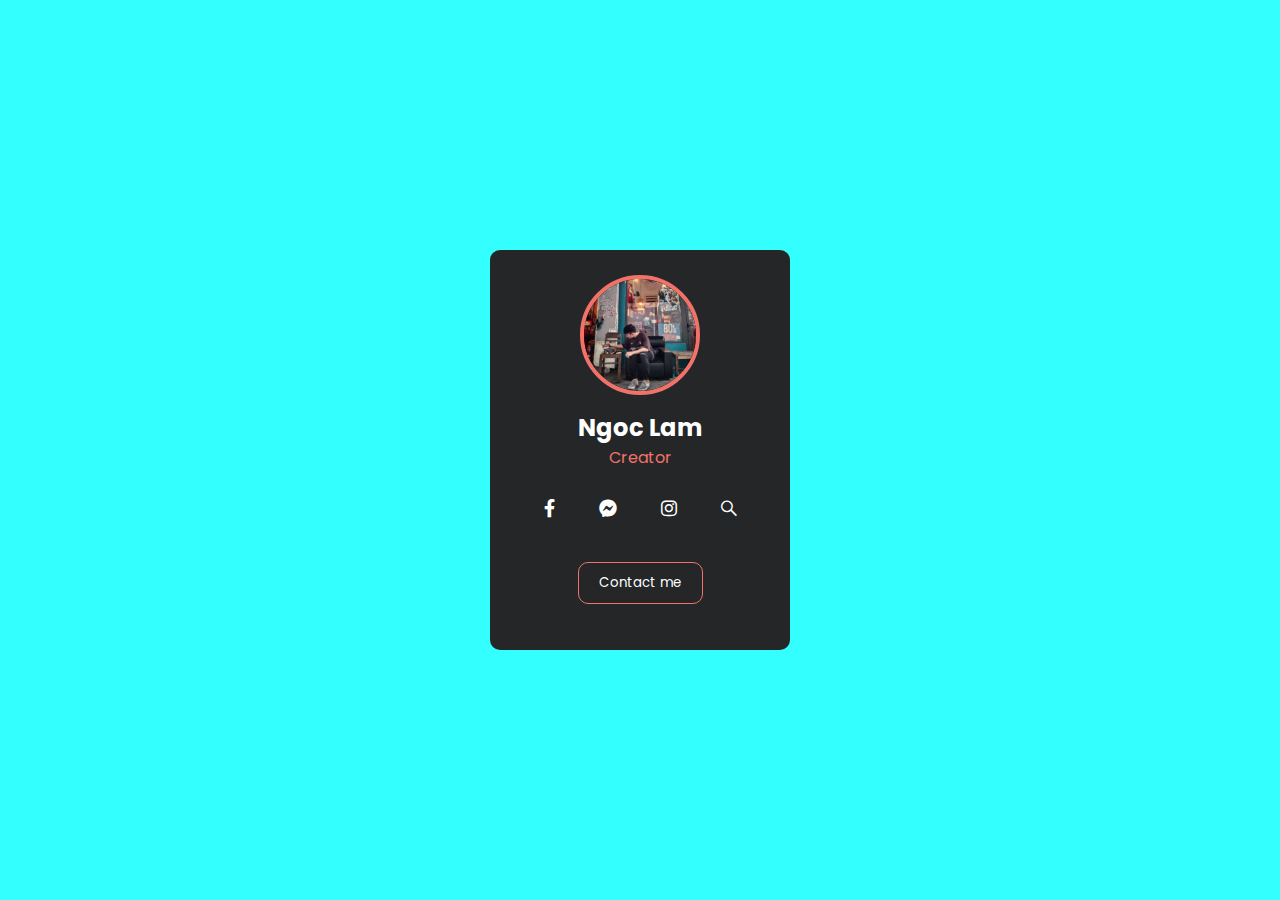
==== index.html @ b33a8c47 "Add files via upload" ====
<!DOCTYPE html>
<html lang="en">
	<head>
		<meta charset="UTF-8" />
		<meta http-equiv="X-UA-Compatible" content="IE=edge" />
		<meta name="viewport" content="width=device-width, initial-scale=1.0" />
		<title>This is my profile!</title>
		<link
			rel="stylesheet"
			href="https://cdnjs.cloudflare.com/ajax/libs/font-awesome/6.0.0-beta2/css/all.min.css"
	
		/>
		<link rel="stylesheet" href="style.css" />
        
	</head>
	<body>
		<div class="card">
			<div class="card__img">
				<img src="anh.jpg" alt="" />
			</div>
			<h2>Ngoc Lam</h2>
			<p>Creator</p>
			<div class="card__social">
				<a target="_black" href="https://www.facebook.com/profile.php?id=100015124416169">
					<i class="fab fa-facebook-f"></i>
				</a>
				<a target="_black" href="https://www.messenger.com/t/100015124416169">
					<i class="fab fa-facebook-messenger"></i>
				</a>
				<a target="_black" href="https://www.instagram.com/laamvku/">
					<i class="fab fa-instagram"></i>
				</a>
					<a target="_black" href="https://f3.cool/LaamVKU/?hl=vi&fbclid=IwAR1S8LkSr3MTjfTUKrfkQqyv8z5fceFJWjaebXKOq6XvGIqvrktJvfbI4To">
					<i class="fab fa-sistrix"></i>
				</a>
			</div>
			<button>Contact me</button>
		</div>
---- style.css ----
@import url('https://fonts.googleapis.com/css?family=Poppins:400,500,600,700&display=swap');

:root {
	--pink-color: #f2726a;
}

* {
	margin: 0;
	padding: 0;
	box-sizing: border-box;
	font-family: 'Poppins', sans-serif;
}

body {
	height: 100vh;
	background: linear-gradient(45deg,#33FFFF, #33FFFF);
	display: flex;
	justify-content: center;
	align-items: center;
}

.card {
	width: 300px;
	height: 400px;
	border-radius: 10px;
	text-align: center;
	background-color: #242628;
	overflow: hidden;
	margin: 0 30px;
}

.card__img {
	width: 120px;
	height: 120px;
	overflow: hidden;
	transition: 0.25s;
	margin: 0 auto;
	transform: translateY(25px);
	border-radius: 50%;
	border: 4px solid var(--pink-color);
	cursor: pointer;
}

.card__img:hover {
	width: 100%;
	height: 100%;
	border-radius: unset;
	border: unset;
	transform: unset;
}

img {
	width: 100%;
	height: 100%;
	object-fit: cover;
	object-position: center;
}

h2 {
	color: white;
	margin-top: 40px;
}

p {
	color: var(--pink-color);
}

.card__social a {
	text-decoration: none;
	color: white;
	margin: 25px 20px 40px;
	display: inline-block;
	font-size: 18px;
	transition: 0.25s;
}

.card__social a:hover {
	color: var(--pink-color);
}

button {
	outline: none;
	border: none;
	color: white;
	background-color: transparent;
	border: 1px solid var(--pink-color);
	padding: 10px 20px;
	border-radius: inherit;
	cursor: pointer;
	transition: 0.25s;
}

button:hover {
	background-color: var(--pink-color);
}
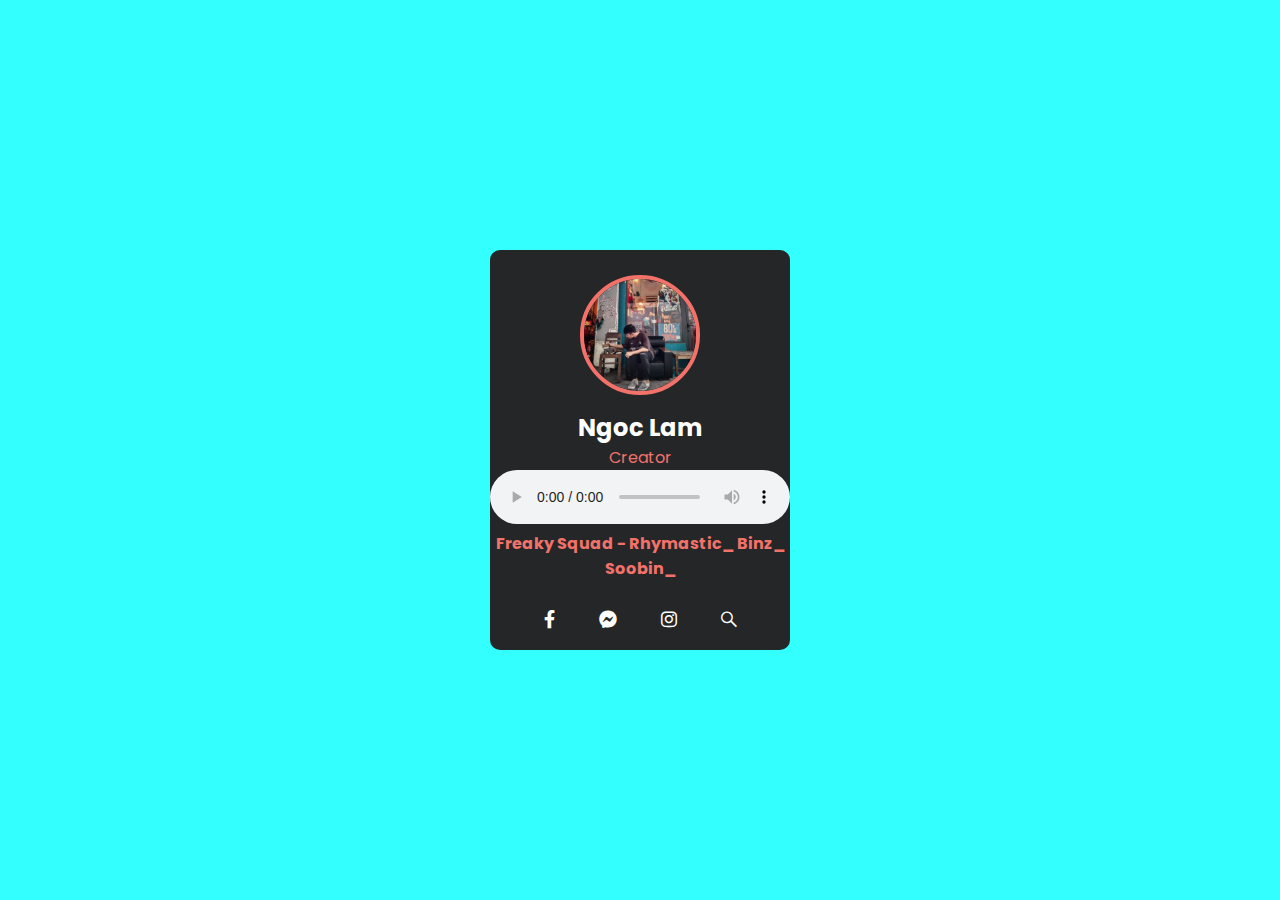
==== commit f19f636c: "Add files via upload" ====
--- a/index.html
+++ b/index.html
@@ -4,12 +4,13 @@
 		<meta charset="UTF-8" />
 		<meta http-equiv="X-UA-Compatible" content="IE=edge" />
 		<meta name="viewport" content="width=device-width, initial-scale=1.0" />
-		<title>This is my profile!</title>
+		<title>This is my profile</title>
 		<link
 			rel="stylesheet"
 			href="https://cdnjs.cloudflare.com/ajax/libs/font-awesome/6.0.0-beta2/css/all.min.css"
 	
 		/>
+		<link rel="shortcut icon" href="./favicon.ico">
 		<link rel="stylesheet" href="style.css" />
         
 	</head>
@@ -20,6 +21,13 @@
 			</div>
 			<h2>Ngoc Lam</h2>
 			<p>Creator</p>
+			</p>
+			<p>
+				<audio controls autoplay>
+					<source src="/Freaky Squad - Rhymastic_ Binz_ Soobin_.mp3" type="audio/mp3">
+					</audio>
+					<strong>Freaky Squad - Rhymastic_ Binz_ Soobin_</strong>
+			</p>
 			<div class="card__social">
 				<a target="_black" href="https://www.facebook.com/profile.php?id=100015124416169">
 					<i class="fab fa-facebook-f"></i>
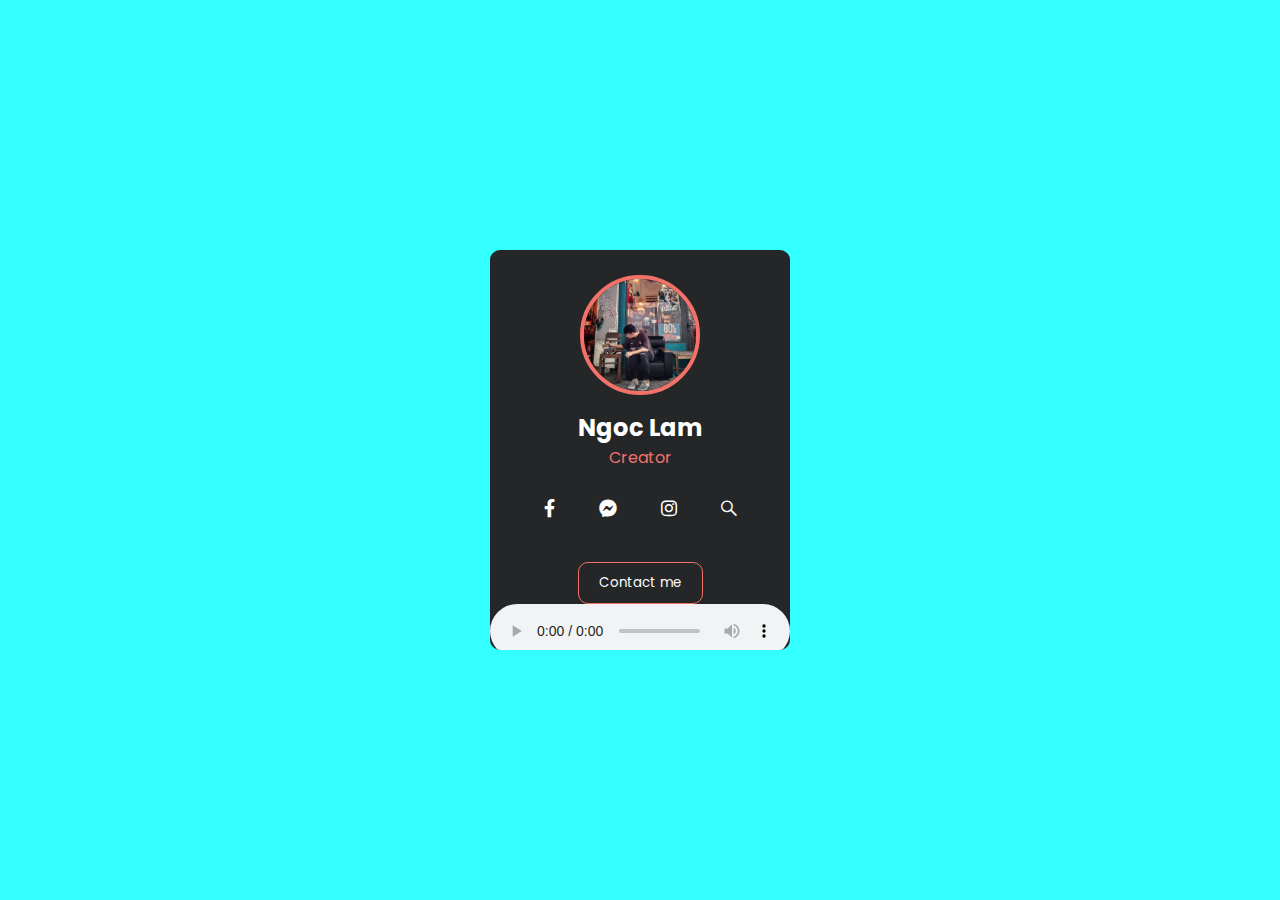
==== commit af82ba26: "Add files via upload" ====
--- a/index.html
+++ b/index.html
@@ -15,19 +15,15 @@
         
 	</head>
 	<body>
+		
 		<div class="card">
 			<div class="card__img">
 				<img src="anh.jpg" alt="" />
 			</div>
 			<h2>Ngoc Lam</h2>
 			<p>Creator</p>
-			</p>
-			<p>
-				<audio controls autoplay>
-					<source src="/Freaky Squad - Rhymastic_ Binz_ Soobin_.mp3" type="audio/mp3">
-					</audio>
-					<strong>Freaky Squad - Rhymastic_ Binz_ Soobin_</strong>
-			</p>
+			
+			
 			<div class="card__social">
 				<a target="_black" href="https://www.facebook.com/profile.php?id=100015124416169">
 					<i class="fab fa-facebook-f"></i>
@@ -41,8 +37,16 @@
 					<a target="_black" href="https://f3.cool/LaamVKU/?hl=vi&fbclid=IwAR1S8LkSr3MTjfTUKrfkQqyv8z5fceFJWjaebXKOq6XvGIqvrktJvfbI4To">
 					<i class="fab fa-sistrix"></i>
 				</a>
+				
 			</div>
 			<button>Contact me</button>
+			<body>
+				<p>
+					<audio controls autoplay>
+						<source src="/Freaky Squad - Rhymastic_ Binz_ Soobin_.mp3" type="audio/mp3">
+						</audio>
+						<strong>Freaky Squad - Rhymastic_ Binz_ Soobin_</strong>
+				</p>
 		</div>
 		
 			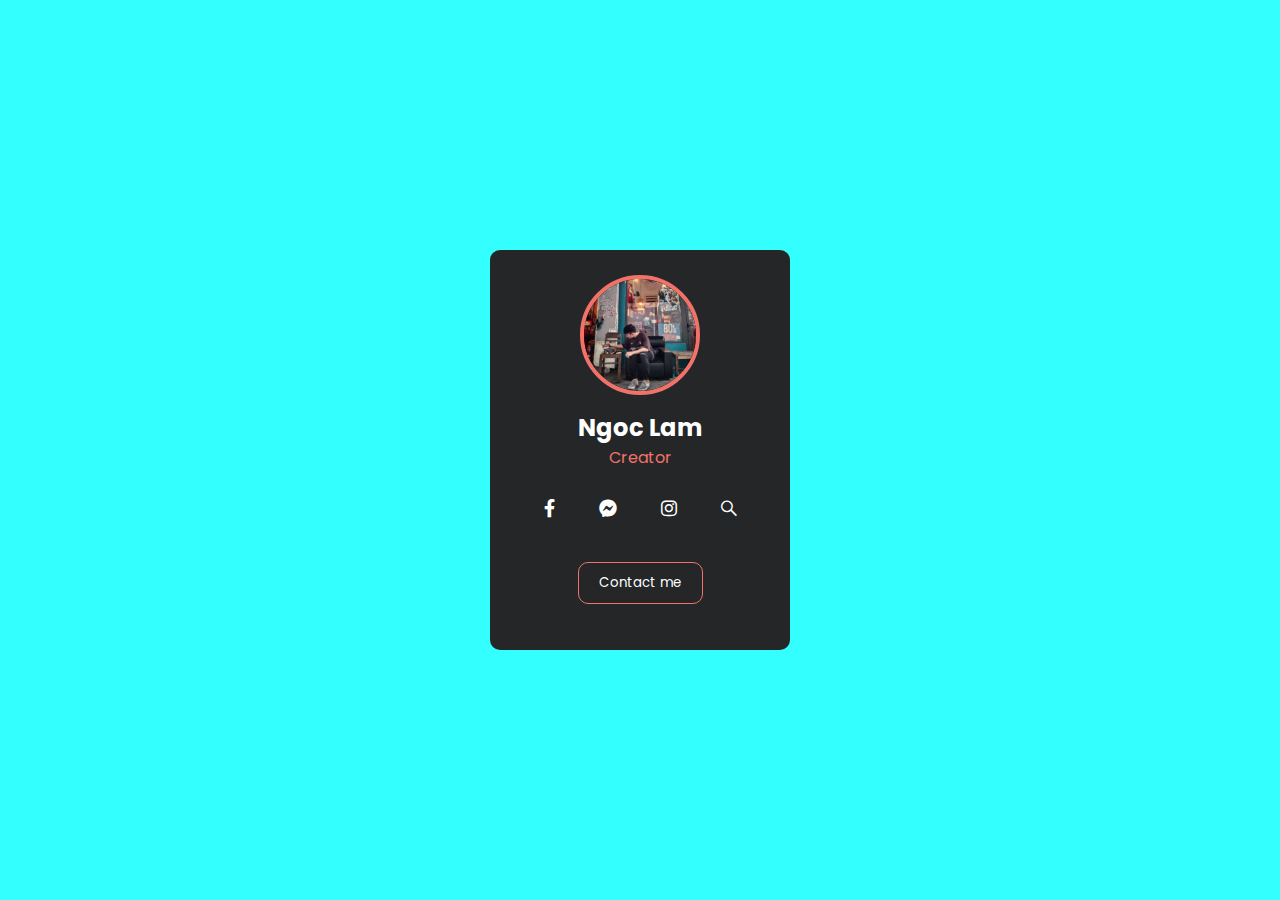
==== commit 5e9006fc: "Add files via upload" ====
--- a/index.html
+++ b/index.html
@@ -40,13 +40,8 @@
 				
 			</div>
 			<button>Contact me</button>
-			<body>
-				<p>
-					<audio controls autoplay>
-						<source src="/Freaky Squad - Rhymastic_ Binz_ Soobin_.mp3" type="audio/mp3">
-						</audio>
-						<strong>Freaky Squad - Rhymastic_ Binz_ Soobin_</strong>
-				</p>
+			
+				
 		</div>
 		
 			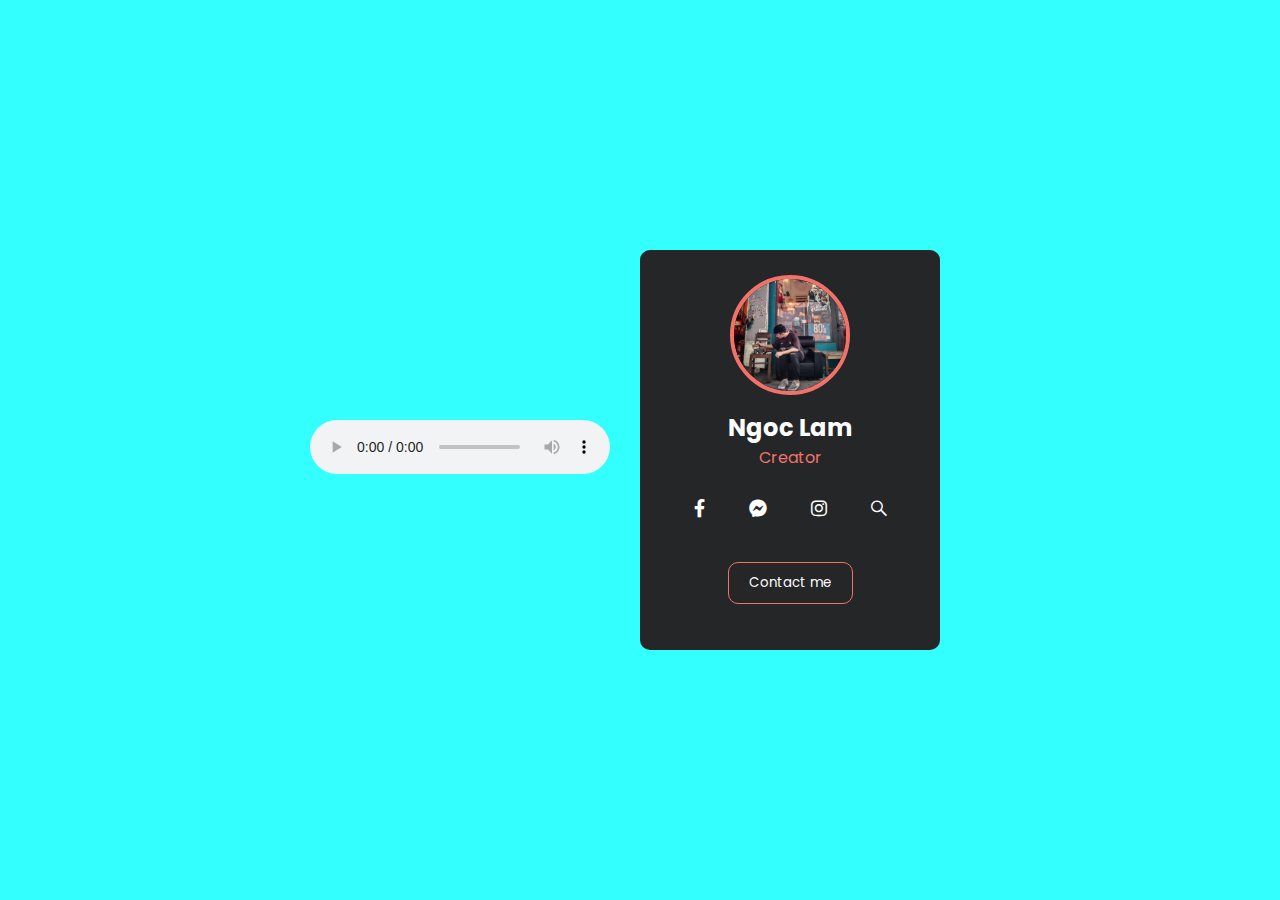
==== commit e7716038: "Add files via upload" ====
--- a/index.html
+++ b/index.html
@@ -15,7 +15,17 @@
         
 	</head>
 	<body>
+		<p>
+			<audio controls autoplay>
+				<source src="/Freaky Squad - Rhymastic_ Binz_ Soobin_.mp3" type="audio/mp3">
+				</audio>
+				
+		</p>
+	</body>
+	<body>
 		
+				
+		</p>
 		<div class="card">
 			<div class="card__img">
 				<img src="anh.jpg" alt="" />
@@ -40,8 +50,7 @@
 				
 			</div>
 			<button>Contact me</button>
+			</div>
 			
-				
-		</div>
 		
 			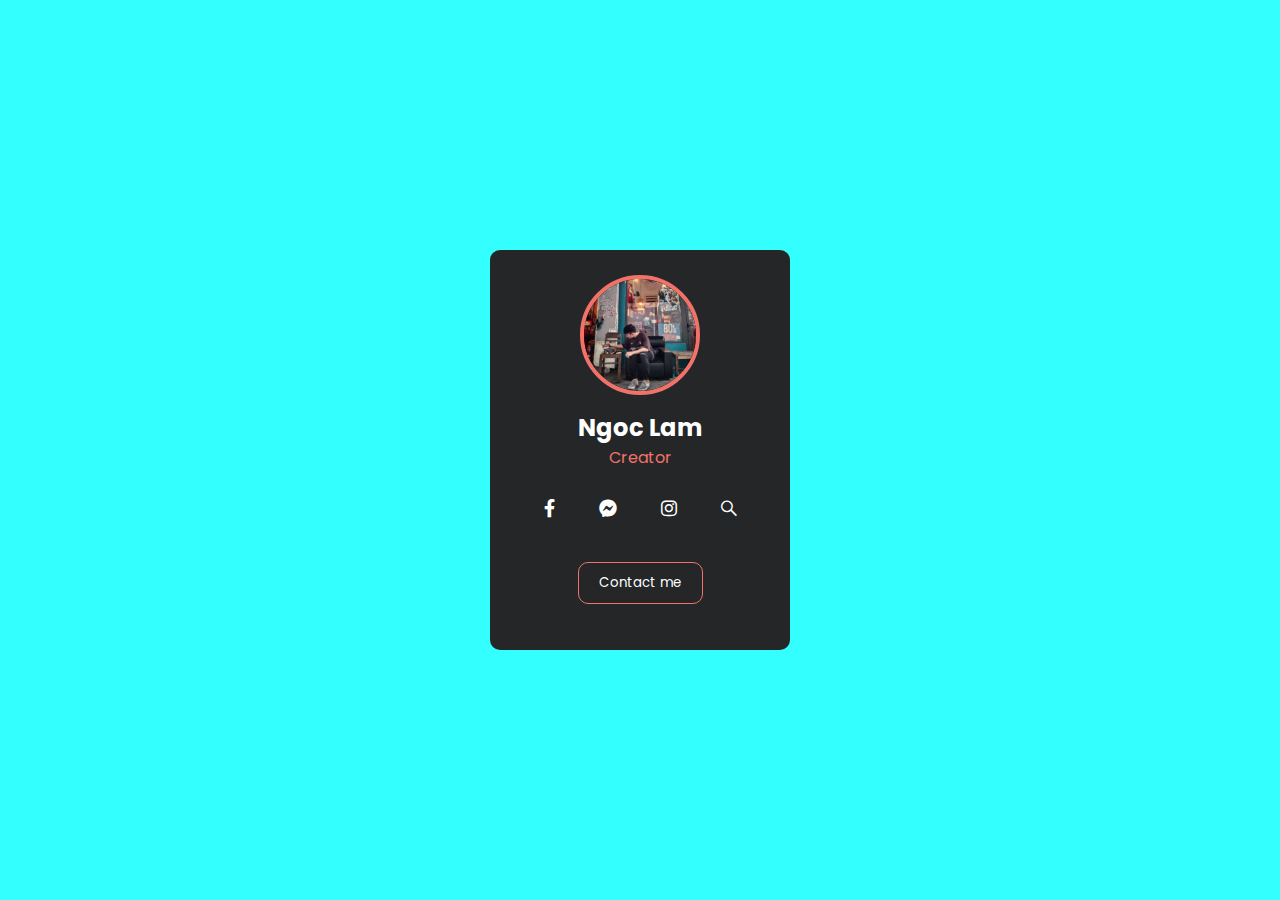
==== commit 4b21af1e: "Add files via upload" ====
--- a/index.html
+++ b/index.html
@@ -14,14 +14,7 @@
 		<link rel="stylesheet" href="style.css" />
         
 	</head>
-	<body>
-		<p>
-			<audio controls autoplay>
-				<source src="/Freaky Squad - Rhymastic_ Binz_ Soobin_.mp3" type="audio/mp3">
-				</audio>
-				
-		</p>
-	</body>
+
 	<body>
 		
 				
